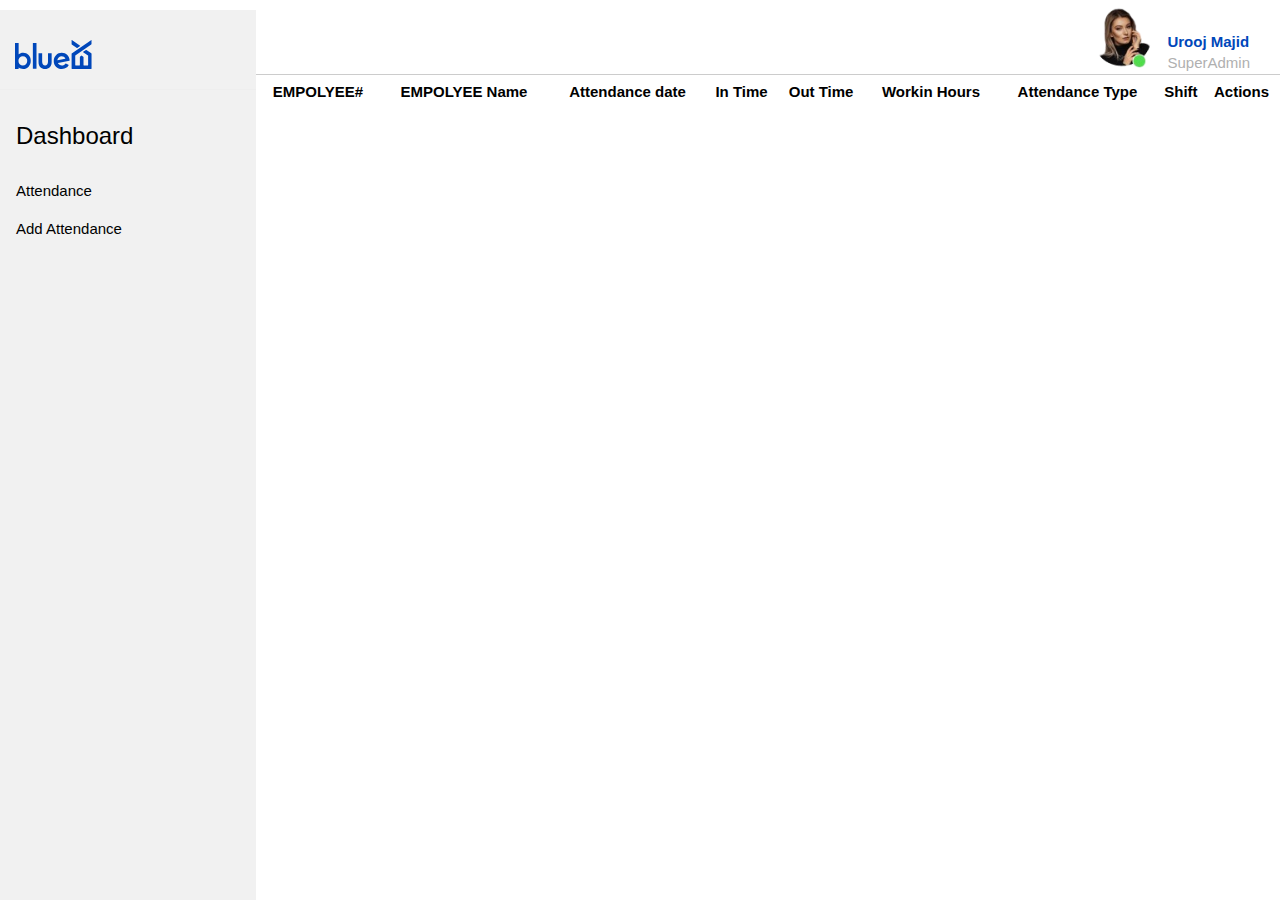
==== attendance.html @ fd2b8ded "login screen added" ====
<!DOCTYPE html>
<html lang="en">
  <head>
    <meta charset="UTF-8" />
    <meta http-equiv="X-UA-Compatible" content="IE=edge" />
    <meta name="viewport" content="width=device-width, initial-scale=1.0" />
    <title>Admin Panel</title>
    <link rel="stylesheet" href="style.css" />
    <link rel="stylesheet" href="https://www.w3schools.com/w3css/4/w3.css" />
    <link
      rel="stylesheet"
      href="https://cdn.jsdelivr.net/npm/bootstrap@4.5.3/dist/css/bootstrap.min.css"
      integrity="sha384-TX8t27EcRE3e/ihU7zmQxVncDAy5uIKz4rEkgIXeMed4M0jlfIDPvg6uqKI2xXr2"
      crossorigin="anonymous"
    />
    <link
      rel="stylesheet"
      type="text/css"
      href="https://cdn.datatables.net/1.12.1/css/jquery.dataTables.css"
    />
  </head>

  <body>
    <!-- Sidebar -->
    <div
      class="w3-sidebar w3-light-grey w3-bar-block sidebar"
      style="width: 20%; z-index: 4; padding-top: 2rem"
    >
      <img
        src="images/blue_ex.svg"
        style="height: 1.9rem; padding-left: 1rem"
      />
      <hr />
      <h3 class="w3-bar-item">Dashboard</h3>
      <a href="attendance.html" class="w3-bar-item w3-button">Attendance</a>
      <a href="form.html" class="w3-bar-item w3-button">Add Attendance</a>
    </div>

    <div class="header">
      <img src="images/avatar.png" alt="" />
      <div>
        <h3>Urooj Majid</h3>
        <p>SuperAdmin</p>
      </div>
    </div>
    <div style="visibility: hidden">
      <h3>Dashboard</h3>

      <p>Attendance</p>
    </div>
    <div style="margin-left: 20%; z-index: 2">
      <table
        id="myTable"
        class="table table-striped table-bordered"
        style="width: 100%"
      >
        <thead>
          <tr>
            <th>EMPOLYEE#</th>
            <th>EMPOLYEE Name</th>
            <th>Attendance date</th>
            <th>In Time</th>
            <th>Out Time</th>
            <th>Workin Hours</th>
            <th>Attendance Type</th>
            <th>Shift</th>
            <th>Actions</th>
          </tr>
        </thead>

        <tbody></tbody>
      </table>
    </div>

    <script>
      function padTo2Digits(num) {
        return num.toString().padStart(2, "0");
      }

      var myHeaders = new Headers();
      myHeaders.append("Content-Type", "application/json");

      let date = new Date();

      let dateString = `${date.getFullYear()}-${padTo2Digits(
        date.getMonth() + 1
      )}-${padTo2Digits(date.getDate())}`;

      var raw = JSON.stringify({
        from_date: dateString,
        to_date: dateString,
      });

      var requestOptions = {
        method: "POST",
        headers: myHeaders,
        body: raw,
        redirect: "follow",
      };
      var data;
      const getData = async () => {
        data = await fetch(
          "http://api.blue-ex.com:5003/attendance-app/attendance/getattendancedata",
          requestOptions
        )
          .then((response) => response.json())
          .then((result) => {
            return result;
          })
          .catch((error) => console.log("error", error));

        let tbody = document.querySelector("tbody");
        tbody.innerHTML = "";
        //
        //
        console.log(data);
        const slicedData = data.slice(0, 10);
        //
        //
        data.map((item) =>
          // (tbody.innerHTML += `<tr>
          //           <td>${item.employee_number}</td>
          //           <td>${item.employee_name}</td>
          //           <td>${item.attendance_date}</td>
          //           <td>${item.intime}</td>
          //           <td>${item.outtime}</td>
          //           <td>${item.working_hours}</td>

          //           <td>${item.type}</td>
          //           <td>${item.shift}</td>
          //           <td>
          // <button class="editBtn" onclick="editFunction('${item.employee_number}','${item.attendance_date}','${item.intime}','${item.outtime}')">
          //   <svg xmlns="http://www.w3.org/2000/svg" width="16" height="16" fill="currentColor" class="bi bi-pen-fill" viewBox="0 0 16 16">
          //     <path d="m13.498.795.149-.149a1.207 1.207 0 1 1 1.707 1.708l-.149.148a1.5 1.5 0 0 1-.059 2.059L4.854 14.854a.5.5 0 0 1-.233.131l-4 1a.5.5 0 0 1-.606-.606l1-4a.5.5 0 0 1 .131-.232l9.642-9.642a.5.5 0 0 0-.642.056L6.854 4.854a.5.5 0 1 1-.708-.708L9.44.854A1.5 1.5 0 0 1 11.5.796a1.5 1.5 0 0 1 1.998-.001z"/>
          //   </svg>
          // </button>
          //           </td>
          //       </tr>`)
          {
            var btn =
              '<button class="editBtn" onclick="editFunction(\'${item.employee_number}\',\'${item.attendance_date}\',\'${item.intime}\',\'${item.outtime}\')"> <svg xmlns="http://www.w3.org/2000/svg" width="16" height="16" fill="currentColor" class="bi bi-pen-fill" viewBox="0 0 16 16"> <path d="m13.498.795.149-.149a1.207 1.207 0 1 1 1.707 1.708l-.149.148a1.5 1.5 0 0 1-.059 2.059L4.854 14.854a.5.5 0 0 1-.233.131l-4 1a.5.5 0 0 1-.606-.606l1-4a.5.5 0 0 1 .131-.232l9.642-9.642a.5.5 0 0 0-.642.056L6.854 4.854a.5.5 0 1 1-.708-.708L9.44.854A1.5 1.5 0 0 1 11.5.796a1.5 1.5 0 0 1 1.998-.001z"/></svg></button>';
            $("#myTable")
              .dataTable()
              .fnAddData([
                item.employee_number,
                item.employee_name,
                item.attendance_date,
                item.intime,
                item.outtime,
                item.working_hours,
                item.type,
                item.shift,
                btn,
              ]);
          }
        );
        $("#myTable").dataTable();
      };
      window.onload = getData();
      //
      const editFunction = (id, date, inTime, outTime) => {
        const data = {
          id,
          date,
          inTime,
          outTime,
        };
        localStorage.setItem("employee", JSON.stringify(data));
        url = "./form.html?update=" + true;
        document.location.href = url;
      };
    </script>

    <script src="https://code.jquery.com/jquery-3.5.1.js"></script>
   
    <script
      type="text/javascript"
      charset="utf8"
      src="https://cdn.datatables.net/1.12.1/js/jquery.dataTables.js"
    ></script>
    <script>
      $(document).ready(function () {
        $("#myTable").DataTable();
      });
    </script>
  </body>
</html>
---- style.css ----
@import url("https://fonts.googleapis.com/css2?family=Open+Sans&display=swap");
* {
  box-sizing: border-box;
  margin: 0;
  padding: 0;
}
body {
  font-family: "Open Sans", sans-serif;
  margin: 0;
  padding: 0;
}

.header {
  border-bottom: 1px solid #ccc;
  display: flex;
  justify-content: flex-end;
  align-items: center;
  height: 5rem;
  background-color: white;
  width: 100vw;
  padding-right: 2rem;
  column-gap: 1rem;
  top: 0;
  position: fixed;
  z-index: 3;
}
.header img {
  width: 4rem;
}
.header div {
  display: flex;
  align-items: flex-start;
  justify-content: flex-end;
  flex-direction: column;
  height: 5rem;
}
.header div h3 {
  color: #0047ba;
  line-height: 0rem;
  font-size: 1rem;
  font-weight: 700;
}
.header div p {
  color: rgb(176, 176, 176);
  font-size: 1rem;
}
.site-navigation li {
  display: inline-block;
  /* margin: 1.4em 1em 1em 1em; */
}
.nav li a img {
  border-radius: 50%;
}

.dataTables_wrapper {
  padding: 2rem;
}
.button4 {
  display: flex;
  background-color: white;
  color: black;
  border: 1px solid #e7e7e7;
  padding: 1rem;
  width: 10em;
  margin-left: 2em;
  margin-top: 1em;
}

.editBtn {
  margin: auto;
  display: flex;
  height: 30px;
  width: 30px;
  justify-content: center;
  align-items: center;
  border: none;
  background-color: transparent;
  color: #0047ba;
  transition: 0.2s all;
}
.editBtn:hover {
  transition: 0.2s all;
  color: #7792be;
}

.modal_main {
  position: fixed;
  z-index: 999;
  top: 0px;
  left: 0px;
  height: 100vh;
  width: 100vw;
  background-color: rgba(0, 0, 0, 0.442);
  backdrop-filter: blur(4px);
  display: flex;
  justify-content: center;
  align-items: center;
  visibility: hidden;
  transition: 0.2s all;
}

.modal_main.active {
  visibility: visible;
  transition: 0.2s all;
}

.modal_body {
  background-color: #fff;
  border-radius: 10px;
  padding: 30px;
  text-align: center;
}
.modal_body h1 {
  font-size: 1.4rem;
}
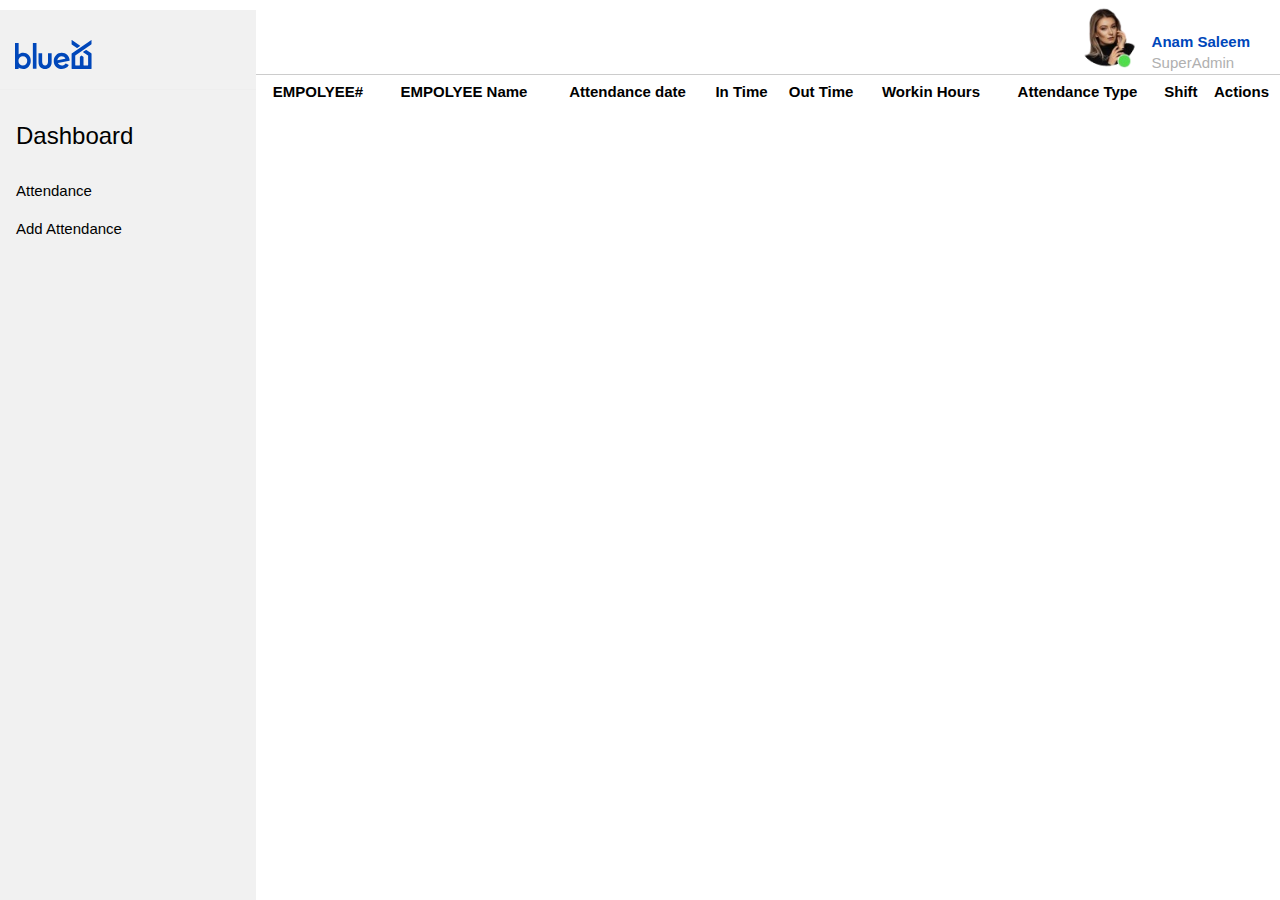
==== commit afff7741: "passward addded anam123" ====
--- a/attendance.html
+++ b/attendance.html
@@ -39,7 +39,7 @@
     <div class="header">
       <img src="images/avatar.png" alt="" />
       <div>
-        <h3>Urooj Majid</h3>
+        <h3>Anam Saleem</h3>
         <p>SuperAdmin</p>
       </div>
     </div>
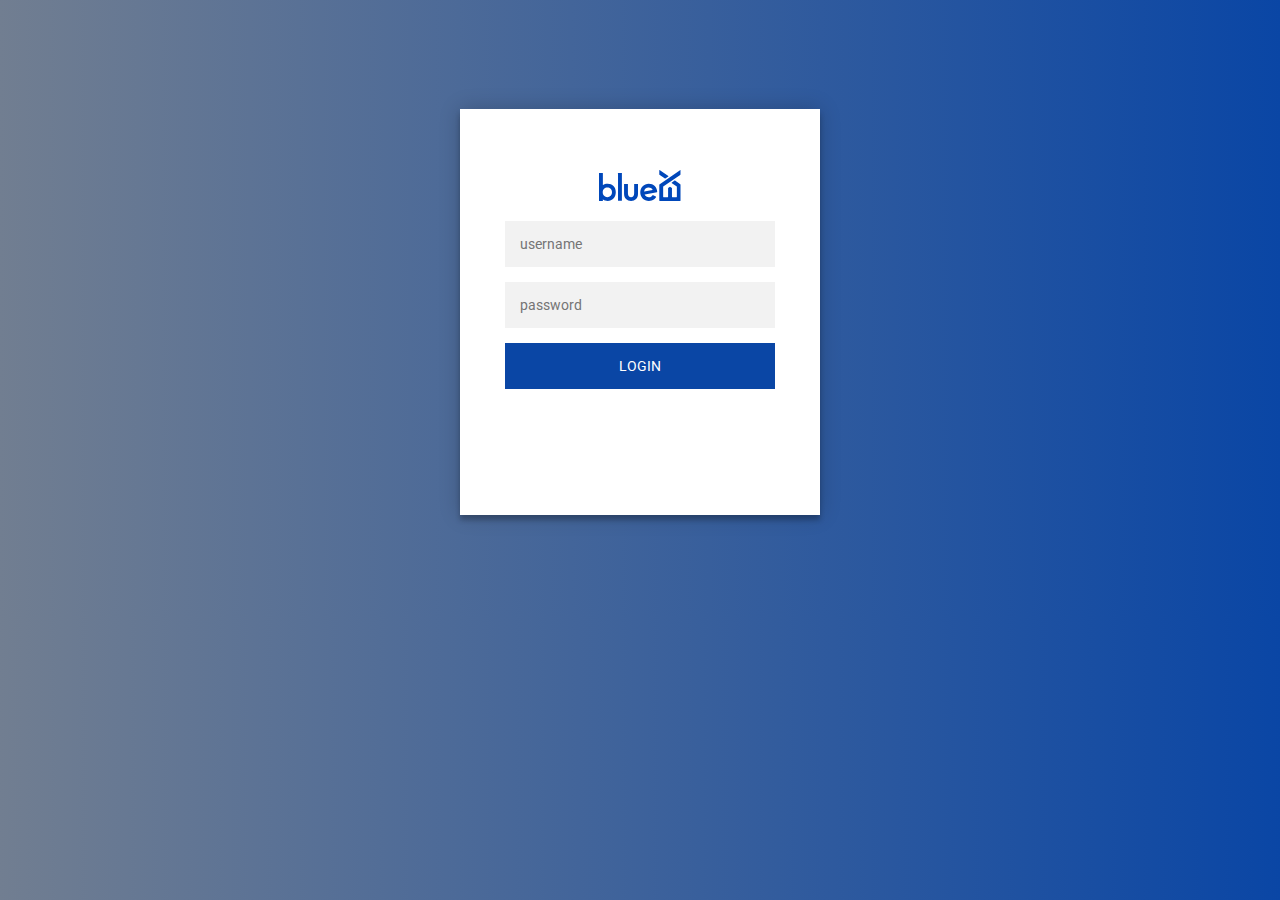
==== commit 07230938: "Routing complete" ====
--- a/attendance.html
+++ b/attendance.html
@@ -19,7 +19,6 @@
       href="https://cdn.datatables.net/1.12.1/css/jquery.dataTables.css"
     />
   </head>
-
   <body>
     <!-- Sidebar -->
     <div
@@ -39,7 +38,7 @@
     <div class="header">
       <img src="images/avatar.png" alt="" />
       <div>
-        <h3>Anam Saleem</h3>
+        <h3 id="loginusername">Anam Saleem</h3>
         <p>SuperAdmin</p>
       </div>
     </div>
@@ -72,6 +71,7 @@
       </table>
     </div>
 
+    <script src="/attendance.js"></script>
     <script>
       function padTo2Digits(num) {
         return num.toString().padStart(2, "0");
@@ -115,27 +115,9 @@
         //
         console.log(data);
         const slicedData = data.slice(0, 10);
-        //
-        //
+  
         data.map((item) =>
-          // (tbody.innerHTML += `<tr>
-          //           <td>${item.employee_number}</td>
-          //           <td>${item.employee_name}</td>
-          //           <td>${item.attendance_date}</td>
-          //           <td>${item.intime}</td>
-          //           <td>${item.outtime}</td>
-          //           <td>${item.working_hours}</td>
-
-          //           <td>${item.type}</td>
-          //           <td>${item.shift}</td>
-          //           <td>
-          // <button class="editBtn" onclick="editFunction('${item.employee_number}','${item.attendance_date}','${item.intime}','${item.outtime}')">
-          //   <svg xmlns="http://www.w3.org/2000/svg" width="16" height="16" fill="currentColor" class="bi bi-pen-fill" viewBox="0 0 16 16">
-          //     <path d="m13.498.795.149-.149a1.207 1.207 0 1 1 1.707 1.708l-.149.148a1.5 1.5 0 0 1-.059 2.059L4.854 14.854a.5.5 0 0 1-.233.131l-4 1a.5.5 0 0 1-.606-.606l1-4a.5.5 0 0 1 .131-.232l9.642-9.642a.5.5 0 0 0-.642.056L6.854 4.854a.5.5 0 1 1-.708-.708L9.44.854A1.5 1.5 0 0 1 11.5.796a1.5 1.5 0 0 1 1.998-.001z"/>
-          //   </svg>
-          // </button>
-          //           </td>
-          //       </tr>`)
+    
           {
             var btn =
               '<button class="editBtn" onclick="editFunction(\'${item.employee_number}\',\'${item.attendance_date}\',\'${item.intime}\',\'${item.outtime}\')"> <svg xmlns="http://www.w3.org/2000/svg" width="16" height="16" fill="currentColor" class="bi bi-pen-fill" viewBox="0 0 16 16"> <path d="m13.498.795.149-.149a1.207 1.207 0 1 1 1.707 1.708l-.149.148a1.5 1.5 0 0 1-.059 2.059L4.854 14.854a.5.5 0 0 1-.233.131l-4 1a.5.5 0 0 1-.606-.606l1-4a.5.5 0 0 1 .131-.232l9.642-9.642a.5.5 0 0 0-.642.056L6.854 4.854a.5.5 0 1 1-.708-.708L9.44.854A1.5 1.5 0 0 1 11.5.796a1.5 1.5 0 0 1 1.998-.001z"/></svg></button>';
